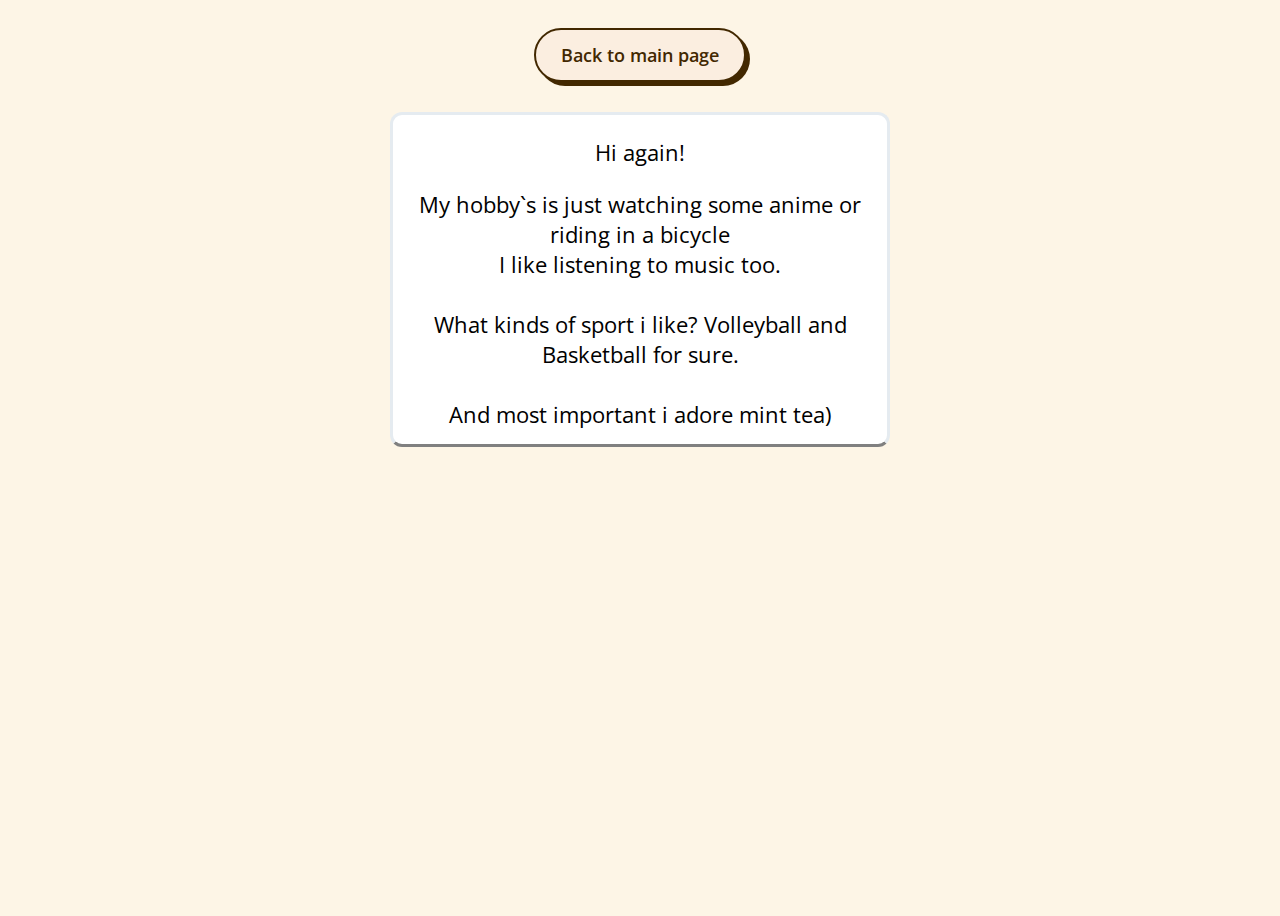
==== other pages/hobby.html @ 2479a516 "first commit" ====
<!DOCTYPE html>
<html lang="en">
<head>
    <meta charset="UTF-8">
    <meta http-equiv="X-UA-Compatible" content="IE=edge">
    <meta name="viewport" content="width=device-width, initial-scale=1.0">
    <link rel="stylesheet" href="/css/hobby.css">
    <link rel="shortcut icon" href="/assets/img/" type="image/x-icon"/>
    <link href="https://fonts.googleapis.com/css2?family=Open+Sans:wght@500&display=swap" rel="stylesheet">
    <title>Hobby</title>
</head>
<body>
    <header>
        <a href="/index.html"><button class="button-74" role="button">Back to main page</button></a>
    </header>
    <div class="block_wrapper">
        <div class="block">
             <p>Hi again!</p>
            <span>
               My hobby`s is just watching some anime or riding in a bicycle
               <br>I like listening to music too.</br>
               <br>What kinds of sport i like? Volleyball and Basketball for sure.</br>
               <br>And most important i adore mint tea)</br>
            </span>
          </div>
    </div>
</body>
</html>
---- css/hobby.css ----
*{
    box-sizing: border-box;
    font-family: 'Open Sans', sans-serif;
}
body{
    background-color: #fdf5e6;
    display: flex;
    height: 100vh;
    flex-direction: column;
}
header{
    display: flex;
    justify-content: center;
    align-items: center;
    padding-top: 20px;
}
.block_wrapper{
  display: flex;
  flex-flow: row;
  margin: 0 auto;
  justify-content: center;
  align-items: center;
  margin: 10px;
  padding: 20px;
}
.block{
    max-width: 500px;
    font-size: 22px;
    border: #e5ebf0 solid 3px;
    border-bottom: solid 3px gray;
    border-radius: 12px;
    background-color: #fff;
    text-align: center;
    align-items: center;
    min-height: 300px;
    transition: all .25s ease-in;
    padding-bottom: 15px;
  }
  .block:hover{
    border: #c1dcf3 solid 3px;
    border-bottom: 3px solid rgb(206, 65, 65);
    border-radius: 0;
  }
/* BUTTON */
.button-74 {
  background-color: #fbeee0;
  border: 2px solid #422800;
  border-radius: 30px;
  box-shadow: #422800 4px 4px 0 0;
  color: #422800;
  cursor: pointer;
  display: inline-block;
  font-weight: 600;
  font-size: 18px;
  padding: 0 18px;
  line-height: 50px;
  text-align: center;
  text-decoration: none;
  user-select: none;
  -webkit-user-select: none;
  touch-action: manipulation;
}

.button-74:hover {
  background-color: #fff;
}

.button-74:active {
  box-shadow: #422800 2px 2px 0 0;
  transform: translate(2px, 2px);
}

@media (min-width: 768px) {
  .button-74 {
    min-width: 120px;
    padding: 0 25px;
  }
}
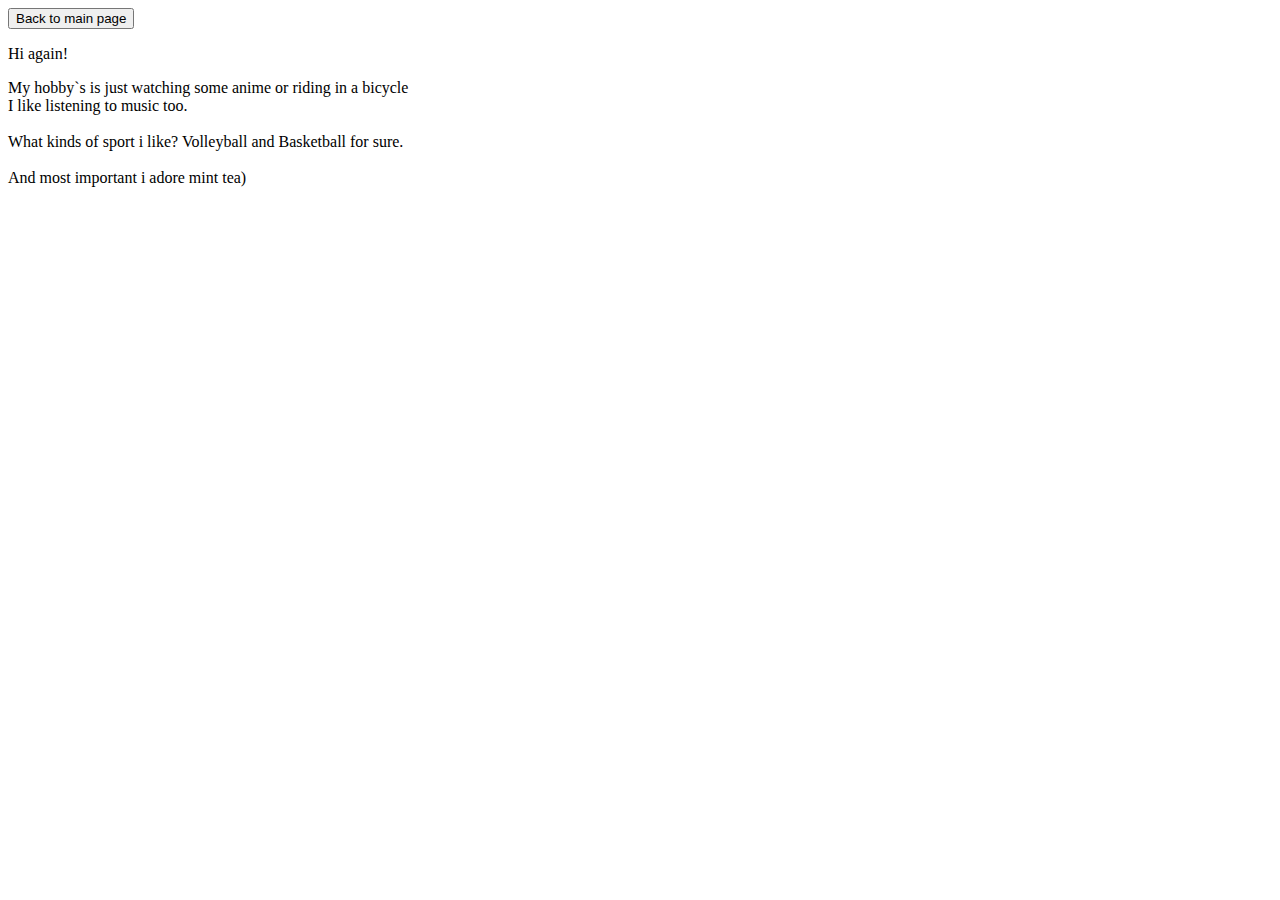
==== commit 0c1608b8: "second commit" ====
--- a/other pages/hobby.html
+++ b/other pages/hobby.html
@@ -4,14 +4,14 @@
     <meta charset="UTF-8">
     <meta http-equiv="X-UA-Compatible" content="IE=edge">
     <meta name="viewport" content="width=device-width, initial-scale=1.0">
-    <link rel="stylesheet" href="/css/hobby.css">
-    <link rel="shortcut icon" href="/assets/img/" type="image/x-icon"/>
+    <link rel="stylesheet" href="./css/hobby.css">
+    <link rel="shortcut icon" href="./assets/img/" type="image/x-icon"/>
     <link href="https://fonts.googleapis.com/css2?family=Open+Sans:wght@500&display=swap" rel="stylesheet">
     <title>Hobby</title>
 </head>
 <body>
     <header>
-        <a href="/index.html"><button class="button-74" role="button">Back to main page</button></a>
+        <a href="./index.html"><button class="button-74" role="button">Back to main page</button></a>
     </header>
     <div class="block_wrapper">
         <div class="block">
